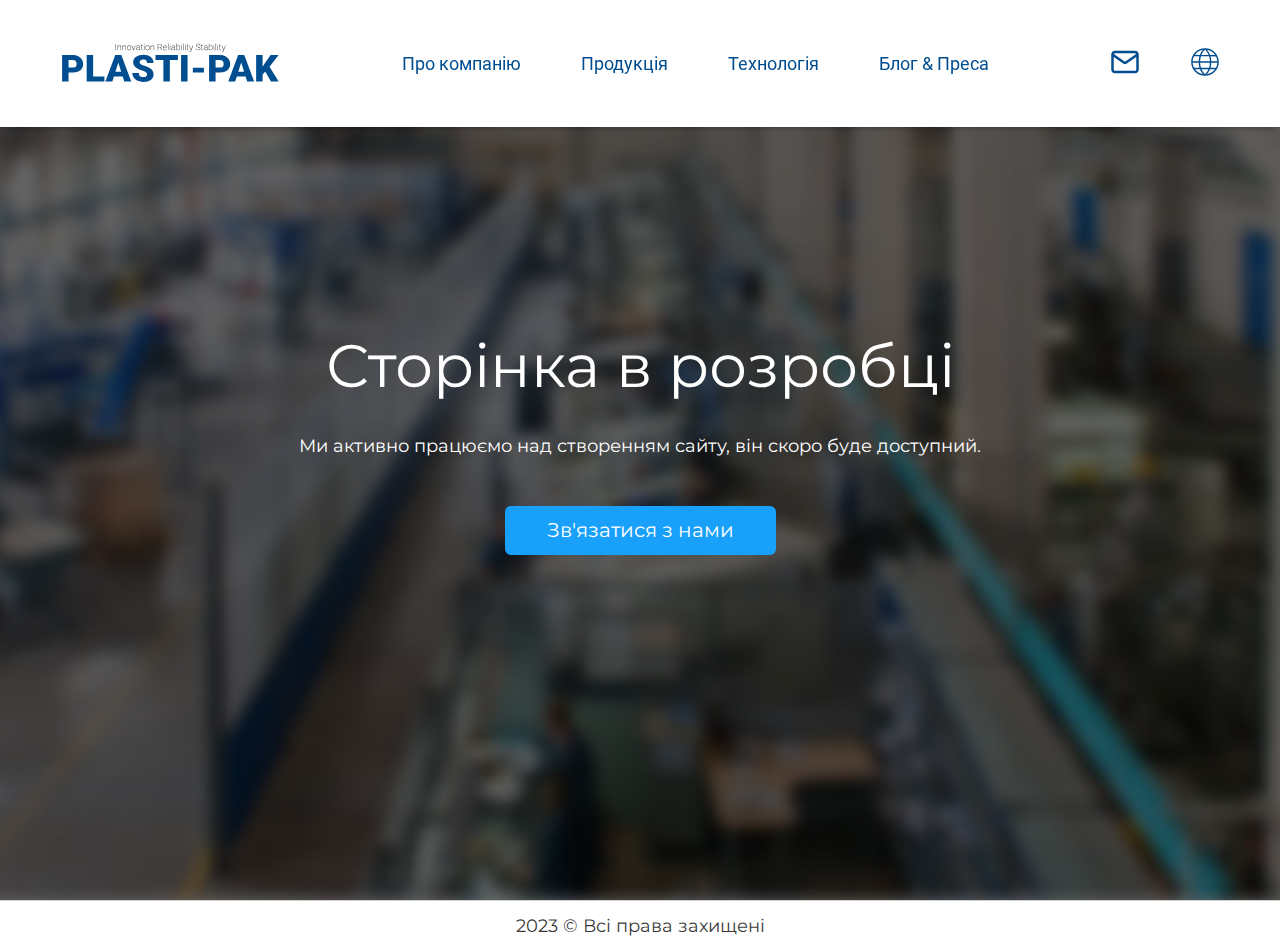
==== blog.html @ 3389eccc "commit" ====
<!DOCTYPE html>
<html lang="ru">

<head>
  <meta charset="UTF-8">
  <meta http-equiv="X-UA-Compatible" content="IE=edge">
  <meta name="viewport" content="width=device-width, initial-scale=1.0">
  <title>Plasti-Pak</title>
  <link rel="apple-touch-icon" sizes="180x180" href="./images/favicons/apple-touch-icon.png">
  <link rel="icon" type="image/png" sizes="32x32" href="./images/favicons/favicon-32x32.png">
  <link rel="icon" type="image/png" sizes="16x16" href="./images/favicons/favicon-16x16.png">
  <link rel="manifest" href="./images/favicons/site.webmanifest">
  <link rel="mask-icon" href="./images/favicons/safari-pinned-tab.svg" color="#004d90">
  <meta name="msapplication-TileColor" content="#004d90">
  <meta name="theme-color" content="#004d90">
  <link rel="stylesheet" href="css/blog.min.css">
</head>

<body>
  <div class="wrapper">
    <header class="header">
      <div class="container">
        <div class="header__inner">
          <a href="./index.html" class="header__logo logo">
            <img src="images/logo-short.svg" alt="Logo">
          </a>

          <nav class="menu one">
            <ul class="menu__list">
              <li class="menu__list-item">
                <a href="index.html" class="menu__list-link">
                  Про компанію
                </a>
              </li>
              <li class="menu__list-item">
                <a href="product.html" class="menu__list-link">
                  Продукція
                </a>
              </li>
              <li class="menu__list-item">
                <a href="technologies.html" class="menu__list-link">
                  Технологія
                </a>
              </li>
              <li class="menu__list-item">
                <a href="blog.html" class="menu__list-link">
                  Блог & Преса
                </a>
              </li>
            </ul>
          </nav>
          <div class="header__btns">
            <a href="" class="header__contact">
              <svg viewBox="0 0 24 24" fill="none" xmlns="http://www.w3.org/2000/svg">
                <path fill-rule="evenodd" clip-rule="evenodd"
                  d="M23 6V18C23 19.6523 21.6523 21 20 21H4C2.34772 21 1 19.6523 1 18V6C1 4.34315 2.34315 3 4 3H20C21.6569 3 23 4.34315 23 6ZM3.10658 5.55395C3.27196 5.22692 3.61204 5 4 5H20C20.388 5 20.728 5.22692 20.8934 5.55395L12 11.7793L3.10658 5.55395ZM3 7.92066L10.8531 13.4178C11.5417 13.8999 12.4583 13.8999 13.1469 13.4178L21 7.92066V18C21 18.5477 20.5477 19 20 19H4C3.45228 19 3 18.5477 3 18V7.92066Z"
                  fill="#004d90" />
              </svg>
            </a>
            <a href="" class="header__language">
              <svg fill="#004d90" viewBox="0 0 32 32" version="1.1" xmlns="http://www.w3.org/2000/svg">
                <path
                  d="M16 1.25c-8.146 0-14.75 6.604-14.75 14.75s6.604 14.75 14.75 14.75c8.146 0 14.75-6.604 14.75-14.75v0c-0.010-8.142-6.608-14.74-14.749-14.75h-0.001zM16.004 29.055c-1.6-1.439-2.871-3.21-3.709-5.209l-0.036-0.096h7.501c-0.865 2.1-2.142 3.874-3.741 5.292l-0.015 0.013zM11.715 22.25c-0.535-1.635-0.867-3.519-0.918-5.474l-0.001-0.026h10.408c-0.049 1.979-0.376 3.865-0.944 5.642l0.039-0.142zM2.788 16.75h6.49c0.047 1.976 0.347 3.863 0.87 5.655l-0.039-0.155h-5.787c-0.868-1.592-1.423-3.47-1.533-5.466l-0.002-0.034zM15.996 2.946c1.662 1.487 2.971 3.333 3.809 5.419l0.035 0.098-7.682-0.037c0.864-2.174 2.172-4.010 3.823-5.467l0.015-0.013zM20.356 9.966c0.492 1.571 0.799 3.383 0.848 5.258l0.001 0.026h-10.408c0.048-1.916 0.355-3.742 0.887-5.47l-0.038 0.143zM9.278 15.25h-6.49c0.11-1.977 0.641-3.806 1.502-5.433l-0.034 0.071 5.808 0.028c-0.456 1.587-0.74 3.418-0.786 5.307l-0.001 0.027zM22.722 16.75h6.49c-0.111 2.030-0.666 3.908-1.569 5.569l0.034-0.069h-5.787c0.484-1.637 0.785-3.524 0.831-5.474l0-0.026zM22.722 15.25c-0.046-1.896-0.325-3.706-0.808-5.432l0.037 0.155 5.848 0.028c0.794 1.525 1.304 3.316 1.411 5.214l0.002 0.035zM26.909 8.497l-5.441-0.026c-0.784-2.139-1.911-3.977-3.331-5.545l0.013 0.014c3.653 0.618 6.74 2.655 8.731 5.513l0.029 0.043zM13.85 2.941c-1.396 1.54-2.516 3.36-3.262 5.363l-0.038 0.115-5.381-0.026c2.019-2.845 5.073-4.84 8.602-5.441l0.078-0.011zM5.276 23.75h5.334c0.783 2.051 1.881 3.814 3.252 5.323l-0.012-0.014c-3.547-0.602-6.557-2.542-8.548-5.272l-0.026-0.038zM18.15 29.059c1.36-1.495 2.457-3.258 3.202-5.196l0.038-0.114h5.334c-2.017 2.768-5.027 4.708-8.496 5.298l-0.078 0.011z">
                </path>
              </svg>
            </a>
          </div>
          <div class="header__burger">
            <span></span>
          </div>
        </div>
      </div>
    </header>

    <main class="main">
      <div class="blog">
        <div class="container">
          <div class="blog__inner">
            <h1 class="blog__title">
              Сторінка в розробці
            </h1>
            <p class="blog__text">
              Ми активно працюємо над створенням сайту, він скоро буде доступний.
            </p>
            <a href="tel:+380673290939" class="blog__btn">
              Зв'язатися з нами
            </a>
          </div>
        </div>
      </div>
    </main>

    <footer class="footer">
      <div class="container">
        <div class="footer__inner">
          <p class="footer__text text">
            2023 &copy Всі права захищені
          </p>
        </div>
      </div>
    </footer>
  </div>
  <!-- <script src="js/swiper-bundle.min.js"></script> -->
  <script src="js/main.min.js"></script>
</body>

</html>
---- css/blog.min.css ----
@charset "UTF-8";
@font-face {
  font-family: swiper-icons;
  src: url("data:application/font-woff;charset=utf-8;base64, [base64]//wADZ2x5ZgAAAywAAADMAAAD2MHtryVoZWFkAAABbAAAADAAAAA2E2+eoWhoZWEAAAGcAAAAHwAAACQC9gDzaG10eAAAAigAAAAZAAAArgJkABFsb2NhAAAC0AAAAFoAAABaFQAUGG1heHAAAAG8AAAAHwAAACAAcABAbmFtZQAAA/gAAAE5AAACXvFdBwlwb3N0AAAFNAAAAGIAAACE5s74hXjaY2BkYGAAYpf5Hu/j+W2+MnAzMYDAzaX6QjD6/4//Bxj5GA8AuRwMYGkAPywL13jaY2BkYGA88P8Agx4j+/8fQDYfA1AEBWgDAIB2BOoAeNpjYGRgYNBh4GdgYgABEMnIABJzYNADCQAACWgAsQB42mNgYfzCOIGBlYGB0YcxjYGBwR1Kf2WQZGhhYGBiYGVmgAFGBiQQkOaawtDAoMBQxXjg/wEGPcYDDA4wNUA2CCgwsAAAO4EL6gAAeNpj2M0gyAACqxgGNWBkZ2D4/wMA+xkDdgAAAHjaY2BgYGaAYBkGRgYQiAHyGMF8FgYHIM3DwMHABGQrMOgyWDLEM1T9/w8UBfEMgLzE////P/5//f/V/xv+r4eaAAeMbAxwIUYmIMHEgKYAYjUcsDAwsLKxc3BycfPw8jEQA/[base64]/uznmfPFBNODM2K7MTQ45YEAZqGP81AmGGcF3iPqOop0r1SPTaTbVkfUe4HXj97wYE+yNwWYxwWu4v1ugWHgo3S1XdZEVqWM7ET0cfnLGxWfkgR42o2PvWrDMBSFj/IHLaF0zKjRgdiVMwScNRAoWUoH78Y2icB/yIY09An6AH2Bdu/UB+yxopYshQiEvnvu0dURgDt8QeC8PDw7Fpji3fEA4z/PEJ6YOB5hKh4dj3EvXhxPqH/SKUY3rJ7srZ4FZnh1PMAtPhwP6fl2PMJMPDgeQ4rY8YT6Gzao0eAEA409DuggmTnFnOcSCiEiLMgxCiTI6Cq5DZUd3Qmp10vO0LaLTd2cjN4fOumlc7lUYbSQcZFkutRG7g6JKZKy0RmdLY680CDnEJ+UMkpFFe1RN7nxdVpXrC4aTtnaurOnYercZg2YVmLN/d/gczfEimrE/fs/bOuq29Zmn8tloORaXgZgGa78yO9/cnXm2BpaGvq25Dv9S4E9+5SIc9PqupJKhYFSSl47+Qcr1mYNAAAAeNptw0cKwkAAAMDZJA8Q7OUJvkLsPfZ6zFVERPy8qHh2YER+3i/BP83vIBLLySsoKimrqKqpa2hp6+jq6RsYGhmbmJqZSy0sraxtbO3sHRydnEMU4uR6yx7JJXveP7WrDycAAAAAAAH//wACeNpjYGRgYOABYhkgZgJCZgZNBkYGLQZtIJsFLMYAAAw3ALgAeNolizEKgDAQBCchRbC2sFER0YD6qVQiBCv/H9ezGI6Z5XBAw8CBK/m5iQQVauVbXLnOrMZv2oLdKFa8Pjuru2hJzGabmOSLzNMzvutpB3N42mNgZGBg4GKQYzBhYMxJLMlj4GBgAYow/P/PAJJhLM6sSoWKfWCAAwDAjgbRAAB42mNgYGBkAIIbCZo5IPrmUn0hGA0AO8EFTQAA");
  font-weight: 400;
  font-style: normal;
}
:root {
  --swiper-theme-color: #007aff;
}
.swiper {
  margin-left: auto;
  margin-right: auto;
  position: relative;
  overflow: hidden;
  list-style: none;
  padding: 0;
  z-index: 1;
}
.swiper-vertical > .swiper-wrapper {
  flex-direction: column;
}
.swiper-wrapper {
  position: relative;
  width: 100%;
  height: 100%;
  z-index: 1;
  display: flex;
  transition-property: transform;
  box-sizing: content-box;
}
.swiper-android .swiper-slide,
.swiper-wrapper {
  transform: translate3d(0, 0, 0);
}
.swiper-pointer-events {
  touch-action: pan-y;
}
.swiper-pointer-events.swiper-vertical {
  touch-action: pan-x;
}
.swiper-slide {
  flex-shrink: 0;
  width: 100%;
  height: 100%;
  position: relative;
  transition-property: transform;
}
.swiper-slide-invisible-blank {
  visibility: hidden;
}
.swiper-autoheight,
.swiper-autoheight .swiper-slide {
  height: auto;
}
.swiper-autoheight .swiper-wrapper {
  align-items: flex-start;
  transition-property: transform, height;
}
.swiper-backface-hidden .swiper-slide {
  transform: translateZ(0);
  -webkit-backface-visibility: hidden;
  backface-visibility: hidden;
}
.swiper-3d,
.swiper-3d.swiper-css-mode .swiper-wrapper {
  perspective: 1200px;
}
.swiper-3d .swiper-cube-shadow,
.swiper-3d .swiper-slide,
.swiper-3d .swiper-slide-shadow,
.swiper-3d .swiper-slide-shadow-bottom,
.swiper-3d .swiper-slide-shadow-left,
.swiper-3d .swiper-slide-shadow-right,
.swiper-3d .swiper-slide-shadow-top,
.swiper-3d .swiper-wrapper {
  transform-style: preserve-3d;
}
.swiper-3d .swiper-slide-shadow,
.swiper-3d .swiper-slide-shadow-bottom,
.swiper-3d .swiper-slide-shadow-left,
.swiper-3d .swiper-slide-shadow-right,
.swiper-3d .swiper-slide-shadow-top {
  position: absolute;
  left: 0;
  top: 0;
  width: 100%;
  height: 100%;
  pointer-events: none;
  z-index: 10;
}
.swiper-3d .swiper-slide-shadow {
  background: rgba(0, 0, 0, 0.15);
}
.swiper-3d .swiper-slide-shadow-left {
  background-image: linear-gradient(
    to left,
    rgba(0, 0, 0, 0.5),
    rgba(0, 0, 0, 0)
  );
}
.swiper-3d .swiper-slide-shadow-right {
  background-image: linear-gradient(
    to right,
    rgba(0, 0, 0, 0.5),
    rgba(0, 0, 0, 0)
  );
}
.swiper-3d .swiper-slide-shadow-top {
  background-image: linear-gradient(
    to top,
    rgba(0, 0, 0, 0.5),
    rgba(0, 0, 0, 0)
  );
}
.swiper-3d .swiper-slide-shadow-bottom {
  background-image: linear-gradient(
    to bottom,
    rgba(0, 0, 0, 0.5),
    rgba(0, 0, 0, 0)
  );
}
.swiper-css-mode > .swiper-wrapper {
  overflow: auto;
  scrollbar-width: none;
  -ms-overflow-style: none;
}
.swiper-css-mode > .swiper-wrapper::-webkit-scrollbar {
  display: none;
}
.swiper-css-mode > .swiper-wrapper > .swiper-slide {
  scroll-snap-align: start start;
}
.swiper-horizontal.swiper-css-mode > .swiper-wrapper {
  scroll-snap-type: x mandatory;
}
.swiper-vertical.swiper-css-mode > .swiper-wrapper {
  scroll-snap-type: y mandatory;
}
.swiper-centered > .swiper-wrapper::before {
  content: "";
  flex-shrink: 0;
  order: 9999;
}
.swiper-centered.swiper-horizontal
  > .swiper-wrapper
  > .swiper-slide:first-child {
  margin-inline-start: var(--swiper-centered-offset-before);
}
.swiper-centered.swiper-horizontal > .swiper-wrapper::before {
  height: 100%;
  min-height: 1px;
  width: var(--swiper-centered-offset-after);
}
.swiper-centered.swiper-vertical > .swiper-wrapper > .swiper-slide:first-child {
  margin-block-start: var(--swiper-centered-offset-before);
}
.swiper-centered.swiper-vertical > .swiper-wrapper::before {
  width: 100%;
  min-width: 1px;
  height: var(--swiper-centered-offset-after);
}
.swiper-centered > .swiper-wrapper > .swiper-slide {
  scroll-snap-align: center center;
}
.swiper-virtual .swiper-slide {
  -webkit-backface-visibility: hidden;
  transform: translateZ(0);
}
.swiper-virtual.swiper-css-mode .swiper-wrapper::after {
  content: "";
  position: absolute;
  left: 0;
  top: 0;
  pointer-events: none;
}
.swiper-virtual.swiper-css-mode.swiper-horizontal .swiper-wrapper::after {
  height: 1px;
  width: var(--swiper-virtual-size);
}
.swiper-virtual.swiper-css-mode.swiper-vertical .swiper-wrapper::after {
  width: 1px;
  height: var(--swiper-virtual-size);
}
:root {
  --swiper-navigation-size: 44px;
}
.swiper-button-next,
.swiper-button-prev {
  position: absolute;
  top: 50%;
  width: calc(var(--swiper-navigation-size) / 44 * 27);
  height: var(--swiper-navigation-size);
  margin-top: calc(0px - (var(--swiper-navigation-size) / 2));
  z-index: 10;
  cursor: pointer;
  display: flex;
  align-items: center;
  justify-content: center;
  color: var(--swiper-navigation-color, var(--swiper-theme-color));
}
.swiper-button-next.swiper-button-disabled,
.swiper-button-prev.swiper-button-disabled {
  opacity: 0.35;
  cursor: auto;
  pointer-events: none;
}
.swiper-button-next.swiper-button-hidden,
.swiper-button-prev.swiper-button-hidden {
  opacity: 0;
  cursor: auto;
  pointer-events: none;
}
.swiper-navigation-disabled .swiper-button-next,
.swiper-navigation-disabled .swiper-button-prev {
  display: none !important;
}
.swiper-button-next:after,
.swiper-button-prev:after {
  font-family: swiper-icons;
  font-size: var(--swiper-navigation-size);
  text-transform: none !important;
  letter-spacing: 0;
  font-variant: initial;
  line-height: 1;
}
.swiper-button-prev,
.swiper-rtl .swiper-button-next {
  left: 10px;
  right: auto;
}
.swiper-button-prev:after,
.swiper-rtl .swiper-button-next:after {
  content: "prev";
}
.swiper-button-next,
.swiper-rtl .swiper-button-prev {
  right: 10px;
  left: auto;
}
.swiper-button-next:after,
.swiper-rtl .swiper-button-prev:after {
  content: "next";
}
.swiper-button-lock {
  display: none;
}
.swiper-pagination {
  position: absolute;
  text-align: center;
  transition: 0.3s opacity;
  transform: translate3d(0, 0, 0);
  z-index: 10;
}
.swiper-pagination.swiper-pagination-hidden {
  opacity: 0;
}
.swiper-pagination-disabled > .swiper-pagination,
.swiper-pagination.swiper-pagination-disabled {
  display: none !important;
}
.swiper-horizontal > .swiper-pagination-bullets,
.swiper-pagination-bullets.swiper-pagination-horizontal,
.swiper-pagination-custom,
.swiper-pagination-fraction {
  bottom: 10px;
  left: 0;
  width: 100%;
}
.swiper-pagination-bullets-dynamic {
  overflow: hidden;
  font-size: 0;
}
.swiper-pagination-bullets-dynamic .swiper-pagination-bullet {
  transform: scale(0.33);
  position: relative;
}
.swiper-pagination-bullets-dynamic .swiper-pagination-bullet-active {
  transform: scale(1);
}
.swiper-pagination-bullets-dynamic .swiper-pagination-bullet-active-main {
  transform: scale(1);
}
.swiper-pagination-bullets-dynamic .swiper-pagination-bullet-active-prev {
  transform: scale(0.66);
}
.swiper-pagination-bullets-dynamic .swiper-pagination-bullet-active-prev-prev {
  transform: scale(0.33);
}
.swiper-pagination-bullets-dynamic .swiper-pagination-bullet-active-next {
  transform: scale(0.66);
}
.swiper-pagination-bullets-dynamic .swiper-pagination-bullet-active-next-next {
  transform: scale(0.33);
}
.swiper-pagination-bullet {
  width: var(
    --swiper-pagination-bullet-width,
    var(--swiper-pagination-bullet-size, 8px)
  );
  height: var(
    --swiper-pagination-bullet-height,
    var(--swiper-pagination-bullet-size, 8px)
  );
  display: inline-block;
  border-radius: 50%;
  background: var(--swiper-pagination-bullet-inactive-color, #000);
  opacity: var(--swiper-pagination-bullet-inactive-opacity, 0.2);
}
button.swiper-pagination-bullet {
  border: none;
  margin: 0;
  padding: 0;
  box-shadow: none;
  -webkit-appearance: none;
  appearance: none;
}
.swiper-pagination-clickable .swiper-pagination-bullet {
  cursor: pointer;
}
.swiper-pagination-bullet:only-child {
  display: none !important;
}
.swiper-pagination-bullet-active {
  opacity: var(--swiper-pagination-bullet-opacity, 1);
  background: var(--swiper-pagination-color, var(--swiper-theme-color));
}
.swiper-pagination-vertical.swiper-pagination-bullets,
.swiper-vertical > .swiper-pagination-bullets {
  right: 10px;
  top: 50%;
  transform: translate3d(0, -50%, 0);
}
.swiper-pagination-vertical.swiper-pagination-bullets .swiper-pagination-bullet,
.swiper-vertical > .swiper-pagination-bullets .swiper-pagination-bullet {
  margin: var(--swiper-pagination-bullet-vertical-gap, 6px) 0;
  display: block;
}
.swiper-pagination-vertical.swiper-pagination-bullets.swiper-pagination-bullets-dynamic,
.swiper-vertical
  > .swiper-pagination-bullets.swiper-pagination-bullets-dynamic {
  top: 50%;
  transform: translateY(-50%);
  width: 8px;
}
.swiper-pagination-vertical.swiper-pagination-bullets.swiper-pagination-bullets-dynamic
  .swiper-pagination-bullet,
.swiper-vertical
  > .swiper-pagination-bullets.swiper-pagination-bullets-dynamic
  .swiper-pagination-bullet {
  display: inline-block;
  transition: 0.2s transform, 0.2s top;
}
.swiper-horizontal > .swiper-pagination-bullets .swiper-pagination-bullet,
.swiper-pagination-horizontal.swiper-pagination-bullets
  .swiper-pagination-bullet {
  margin: 0 var(--swiper-pagination-bullet-horizontal-gap, 4px);
}
.swiper-horizontal
  > .swiper-pagination-bullets.swiper-pagination-bullets-dynamic,
.swiper-pagination-horizontal.swiper-pagination-bullets.swiper-pagination-bullets-dynamic {
  left: 50%;
  transform: translateX(-50%);
  white-space: nowrap;
}
.swiper-horizontal
  > .swiper-pagination-bullets.swiper-pagination-bullets-dynamic
  .swiper-pagination-bullet,
.swiper-pagination-horizontal.swiper-pagination-bullets.swiper-pagination-bullets-dynamic
  .swiper-pagination-bullet {
  transition: 0.2s transform, 0.2s left;
}
.swiper-horizontal.swiper-rtl
  > .swiper-pagination-bullets-dynamic
  .swiper-pagination-bullet {
  transition: 0.2s transform, 0.2s right;
}
.swiper-pagination-progressbar {
  background: rgba(0, 0, 0, 0.25);
  position: absolute;
}
.swiper-pagination-progressbar .swiper-pagination-progressbar-fill {
  background: var(--swiper-pagination-color, var(--swiper-theme-color));
  position: absolute;
  left: 0;
  top: 0;
  width: 100%;
  height: 100%;
  transform: scale(0);
  transform-origin: left top;
}
.swiper-rtl .swiper-pagination-progressbar .swiper-pagination-progressbar-fill {
  transform-origin: right top;
}
.swiper-horizontal > .swiper-pagination-progressbar,
.swiper-pagination-progressbar.swiper-pagination-horizontal,
.swiper-pagination-progressbar.swiper-pagination-vertical.swiper-pagination-progressbar-opposite,
.swiper-vertical
  > .swiper-pagination-progressbar.swiper-pagination-progressbar-opposite {
  width: 100%;
  height: 4px;
  left: 0;
  top: 0;
}
.swiper-horizontal
  > .swiper-pagination-progressbar.swiper-pagination-progressbar-opposite,
.swiper-pagination-progressbar.swiper-pagination-horizontal.swiper-pagination-progressbar-opposite,
.swiper-pagination-progressbar.swiper-pagination-vertical,
.swiper-vertical > .swiper-pagination-progressbar {
  width: 4px;
  height: 100%;
  left: 0;
  top: 0;
}
.swiper-pagination-lock {
  display: none;
}
.swiper-scrollbar {
  border-radius: 10px;
  position: relative;
  -ms-touch-action: none;
  background: rgba(0, 0, 0, 0.1);
}
.swiper-scrollbar-disabled > .swiper-scrollbar,
.swiper-scrollbar.swiper-scrollbar-disabled {
  display: none !important;
}
.swiper-horizontal > .swiper-scrollbar,
.swiper-scrollbar.swiper-scrollbar-horizontal {
  position: absolute;
  left: 1%;
  bottom: 3px;
  z-index: 50;
  height: 5px;
  width: 98%;
}
.swiper-scrollbar.swiper-scrollbar-vertical,
.swiper-vertical > .swiper-scrollbar {
  position: absolute;
  right: 3px;
  top: 1%;
  z-index: 50;
  width: 5px;
  height: 98%;
}
.swiper-scrollbar-drag {
  height: 100%;
  width: 100%;
  position: relative;
  background: rgba(0, 0, 0, 0.5);
  border-radius: 10px;
  left: 0;
  top: 0;
}
.swiper-scrollbar-cursor-drag {
  cursor: move;
}
.swiper-scrollbar-lock {
  display: none;
}
.swiper-zoom-container {
  width: 100%;
  height: 100%;
  display: flex;
  justify-content: center;
  align-items: center;
  text-align: center;
}
.swiper-zoom-container > canvas,
.swiper-zoom-container > img,
.swiper-zoom-container > svg {
  max-width: 100%;
  max-height: 100%;
  object-fit: contain;
}
.swiper-slide-zoomed {
  cursor: move;
}
.swiper-lazy-preloader {
  width: 42px;
  height: 42px;
  position: absolute;
  left: 50%;
  top: 50%;
  margin-left: -21px;
  margin-top: -21px;
  z-index: 10;
  transform-origin: 50%;
  box-sizing: border-box;
  border: 4px solid var(--swiper-preloader-color, var(--swiper-theme-color));
  border-radius: 50%;
  border-top-color: transparent;
}
.swiper-watch-progress .swiper-slide-visible .swiper-lazy-preloader,
.swiper:not(.swiper-watch-progress) .swiper-lazy-preloader {
  animation: swiper-preloader-spin 1s infinite linear;
}
.swiper-lazy-preloader-white {
  --swiper-preloader-color: #fff;
}
.swiper-lazy-preloader-black {
  --swiper-preloader-color: #000;
}
@keyframes swiper-preloader-spin {
  0% {
    transform: rotate(0);
  }
  100% {
    transform: rotate(360deg);
  }
}
.swiper .swiper-notification {
  position: absolute;
  left: 0;
  top: 0;
  pointer-events: none;
  opacity: 0;
  z-index: -1000;
}
.swiper-free-mode > .swiper-wrapper {
  transition-timing-function: ease-out;
  margin: 0 auto;
}
.swiper-grid > .swiper-wrapper {
  flex-wrap: wrap;
}
.swiper-grid-column > .swiper-wrapper {
  flex-wrap: wrap;
  flex-direction: column;
}
.swiper-fade.swiper-free-mode .swiper-slide {
  transition-timing-function: ease-out;
}
.swiper-fade .swiper-slide {
  pointer-events: none;
  transition-property: opacity;
}
.swiper-fade .swiper-slide .swiper-slide {
  pointer-events: none;
}
.swiper-fade .swiper-slide-active,
.swiper-fade .swiper-slide-active .swiper-slide-active {
  pointer-events: auto;
}
.swiper-cube {
  overflow: visible;
}
.swiper-cube .swiper-slide {
  pointer-events: none;
  -webkit-backface-visibility: hidden;
  backface-visibility: hidden;
  z-index: 1;
  visibility: hidden;
  transform-origin: 0 0;
  width: 100%;
  height: 100%;
}
.swiper-cube .swiper-slide .swiper-slide {
  pointer-events: none;
}
.swiper-cube.swiper-rtl .swiper-slide {
  transform-origin: 100% 0;
}
.swiper-cube .swiper-slide-active,
.swiper-cube .swiper-slide-active .swiper-slide-active {
  pointer-events: auto;
}
.swiper-cube .swiper-slide-active,
.swiper-cube .swiper-slide-next,
.swiper-cube .swiper-slide-next + .swiper-slide,
.swiper-cube .swiper-slide-prev {
  pointer-events: auto;
  visibility: visible;
}
.swiper-cube .swiper-slide-shadow-bottom,
.swiper-cube .swiper-slide-shadow-left,
.swiper-cube .swiper-slide-shadow-right,
.swiper-cube .swiper-slide-shadow-top {
  z-index: 0;
  -webkit-backface-visibility: hidden;
  backface-visibility: hidden;
}
.swiper-cube .swiper-cube-shadow {
  position: absolute;
  left: 0;
  bottom: 0;
  width: 100%;
  height: 100%;
  opacity: 0.6;
  z-index: 0;
}
.swiper-cube .swiper-cube-shadow:before {
  content: "";
  background: #000;
  position: absolute;
  left: 0;
  top: 0;
  bottom: 0;
  right: 0;
  filter: blur(50px);
}
.swiper-flip {
  overflow: visible;
}
.swiper-flip .swiper-slide {
  pointer-events: none;
  -webkit-backface-visibility: hidden;
  backface-visibility: hidden;
  z-index: 1;
}
.swiper-flip .swiper-slide .swiper-slide {
  pointer-events: none;
}
.swiper-flip .swiper-slide-active,
.swiper-flip .swiper-slide-active .swiper-slide-active {
  pointer-events: auto;
}
.swiper-flip .swiper-slide-shadow-bottom,
.swiper-flip .swiper-slide-shadow-left,
.swiper-flip .swiper-slide-shadow-right,
.swiper-flip .swiper-slide-shadow-top {
  z-index: 0;
  -webkit-backface-visibility: hidden;
  backface-visibility: hidden;
}
.swiper-creative .swiper-slide {
  -webkit-backface-visibility: hidden;
  backface-visibility: hidden;
  overflow: hidden;
  transition-property: transform, opacity, height;
}
.swiper-cards {
  overflow: visible;
}
.swiper-cards .swiper-slide {
  transform-origin: center bottom;
  -webkit-backface-visibility: hidden;
  backface-visibility: hidden;
  overflow: hidden;
}
@font-face {
  font-family: Montserrat-Medium;
  font-display: swap;
  src: url(../fonts/Montserrat-Medium.woff) format("woff"),
    url(../fonts/Montserrat-Medium.woff2) format("woff2");
  font-weight: 500;
  font-style: normal;
}
@font-face {
  font-family: Montserrat;
  font-display: swap;
  src: url(../fonts/Montserrat-Regular.woff) format("woff"),
    url(../fonts/Montserrat-Regular.woff2) format("woff2");
  font-weight: 400;
  font-style: normal;
}
@font-face {
  font-family: Roboto;
  font-display: swap;
  src: url(../fonts/Roboto-Regular.woff) format("woff"),
    url(../fonts/Roboto-Regular.woff2) format("woff2");
  font-weight: 400;
  font-style: normal;
}
@font-face {
  font-family: Montserrat;
  font-display: swap;
  src: url(../fonts/Montserrat-Bold.woff) format("woff"),
    url(../fonts/Montserrat-Bold.woff2) format("woff2");
  font-weight: 700;
  font-style: normal;
}
* {
  padding: 0;
  margin: 0;
  border: 0;
}
*,
:after,
:before {
  -webkit-box-sizing: border-box;
  box-sizing: border-box;
}
:active,
:focus {
  outline: 0;
}
a:active,
a:focus {
  outline: 0;
}
aside,
footer,
header,
nav {
  display: block;
}
body,
html {
  height: 100%;
  width: 100%;
  font-size: 100%;
  line-height: 1;
  font-size: 14px;
  -ms-text-size-adjust: 100%;
  -moz-text-size-adjust: 100%;
  -webkit-text-size-adjust: 100%;
}
button,
input,
textarea {
  font-family: inherit;
}
input::-ms-clear {
  display: none;
}
button {
  cursor: pointer;
}
button::-moz-focus-inner {
  padding: 0;
  border: 0;
}
a,
a:visited {
  text-decoration: none;
}
a:hover {
  text-decoration: none;
}
ul li {
  list-style: none;
}
img {
  vertical-align: top;
}
h1,
h2,
h3,
h4,
h5,
h6 {
  font-size: inherit;
  font-weight: 400;
} /*! normalize.css v8.0.1 | MIT License | github.com/necolas/normalize.css */
html {
  line-height: 1.15;
  -webkit-text-size-adjust: 100%;
}
body {
  margin: 0;
}
main {
  display: block;
}
h1 {
  font-size: 2em;
  margin: 0.67em 0;
}
hr {
  -webkit-box-sizing: content-box;
  box-sizing: content-box;
  height: 0;
  overflow: visible;
}
pre {
  font-family: monospace, monospace;
  font-size: 1em;
}
a {
  background-color: transparent;
}
abbr[title] {
  border-bottom: none;
  text-decoration: underline;
  -webkit-text-decoration: underline dotted;
  text-decoration: underline dotted;
}
b,
strong {
  font-weight: bolder;
}
code,
kbd,
samp {
  font-family: monospace, monospace;
  font-size: 1em;
}
small {
  font-size: 80%;
}
sub,
sup {
  font-size: 75%;
  line-height: 0;
  position: relative;
  vertical-align: baseline;
}
sub {
  bottom: -0.25em;
}
sup {
  top: -0.5em;
}
img {
  border-style: none;
}
button,
input,
optgroup,
select,
textarea {
  font-family: inherit;
  font-size: 100%;
  line-height: 1.15;
  margin: 0;
}
button,
input {
  overflow: visible;
}
button,
select {
  text-transform: none;
}
[type="button"],
[type="reset"],
[type="submit"],
button {
  -webkit-appearance: button;
}
[type="button"]::-moz-focus-inner,
[type="reset"]::-moz-focus-inner,
[type="submit"]::-moz-focus-inner,
button::-moz-focus-inner {
  border-style: none;
  padding: 0;
}
[type="button"]:-moz-focusring,
[type="reset"]:-moz-focusring,
[type="submit"]:-moz-focusring,
button:-moz-focusring {
  outline: 1px dotted ButtonText;
}
fieldset {
  padding: 0.35em 0.75em 0.625em;
}
legend {
  -webkit-box-sizing: border-box;
  box-sizing: border-box;
  color: inherit;
  display: table;
  max-width: 100%;
  padding: 0;
  white-space: normal;
}
progress {
  vertical-align: baseline;
}
textarea {
  overflow: auto;
}
[type="checkbox"],
[type="radio"] {
  -webkit-box-sizing: border-box;
  box-sizing: border-box;
  padding: 0;
}
[type="number"]::-webkit-inner-spin-button,
[type="number"]::-webkit-outer-spin-button {
  height: auto;
}
[type="search"] {
  -webkit-appearance: textfield;
  outline-offset: -2px;
}
[type="search"]::-webkit-search-decoration {
  -webkit-appearance: none;
}
::-webkit-file-upload-button {
  -webkit-appearance: button;
  font: inherit;
}
details {
  display: block;
}
summary {
  display: list-item;
}
template {
  display: none;
}
[hidden] {
  display: none;
}
html {
  height: 100%;
}
h1,
h2,
h3,
h4,
h5,
h6 {
  margin: 0;
  padding: 0;
}
body {
  height: 100%;
  font-family: Roboto;
  font-size: 18px;
  font-weight: 400;
  line-height: 20px;
  color: #000;
}
body._lock {
  overflow: hidden;
}
.container {
  width: 100%;
  max-width: 1200px;
  margin: 0 auto;
  padding: 0 20px;
}
.wrapper {
  display: -webkit-box;
  display: -ms-flexbox;
  display: flex;
  -webkit-box-orient: vertical;
  -webkit-box-direction: normal;
  -ms-flex-direction: column;
  flex-direction: column;
  min-height: 100%;
}
.main {
  -webkit-box-flex: 1;
  -ms-flex: 1 0 auto;
  flex: 1 0 auto;
}
.footer {
  -webkit-box-flex: 0;
  -ms-flex: 0 0 auto;
  flex: 0 0 auto;
}
.title {
  font-weight: 400;
  font-size: 42px;
  line-height: 52px;
  line-height: 52px;
  color: #004d90;
  text-align: center;
  text-transform: uppercase;
  margin-bottom: 40px;
}
.subtitle {
  font-family: Montserrat;
  font-weight: 700;
  font-size: 24px;
  line-height: 36px;
  color: #000;
}
.text {
  font-family: Montserrat;
  font-weight: 400;
  font-size: 18px;
  line-height: 30px;
  color: rgba(0, 0, 0, 0.8);
}
.block-wrapper {
  display: -webkit-box;
  display: -ms-flexbox;
  display: flex;
  -webkit-box-align: center;
  -ms-flex-align: center;
  align-items: center;
  gap: 80px;
}
.header {
  position: fixed;
  width: 100%;
  top: 0;
  left: 0;
  background-color: #fff;
  z-index: 100;
  -webkit-box-shadow: 0 6px 4px -4px rgba(0, 0, 0, 0.2);
  box-shadow: 0 6px 4px -4px rgba(0, 0, 0, 0.2);
}
.header__inner {
  display: -webkit-box;
  display: -ms-flexbox;
  display: flex;
  -webkit-box-align: center;
  -ms-flex-align: center;
  align-items: center;
  -webkit-box-pack: justify;
  -ms-flex-pack: justify;
  justify-content: space-between;
  padding: 40px 0;
}
.header__burger {
  display: none;
}
.logo {
  position: relative;
  z-index: 10;
}
.logo img {
  max-width: 100%;
  width: 220px;
}
.menu {
  padding: 0 20px;
}
.menu__arrow {
  display: none;
}
body._touch .menu__arrow {
  display: block;
  width: 16px;
  height: 16px;
  -webkit-transition: -webkit-transform 0.2s ease-in-out;
  transition: -webkit-transform 0.2s ease-in-out;
  -o-transition: transform 0.2s ease-in-out;
  transition: transform 0.2s ease-in-out;
  transition: transform 0.2s ease-in-out, -webkit-transform 0.2s ease-in-out;
}
.menu__list-item {
  position: relative;
}
body._touch .menu__list-item {
  display: -webkit-box;
  display: -ms-flexbox;
  display: flex;
  -webkit-box-align: center;
  -ms-flex-align: center;
  align-items: center;
  -webkit-column-gap: 6px;
  -moz-column-gap: 6px;
  column-gap: 6px;
}
body._pc .menu__list-item {
  padding: 10px 0;
}
body._pc .menu__list-item:hover .menu__sub-list {
  -webkit-transform: translate(0, 0);
  -ms-transform: translate(0, 0);
  transform: translate(0, 0);
  opacity: 1;
  visibility: visible;
  pointer-events: all;
}
body._touch .menu__list-item._active .menu__sub-list {
  -webkit-transform: translate(0, 0);
  -ms-transform: translate(0, 0);
  transform: translate(0, 0);
  opacity: 1;
  visibility: visible;
  pointer-events: all;
}
body._touch .menu__list-item._active .menu__arrow {
  -webkit-transform: rotate(-180deg);
  -ms-transform: rotate(-180deg);
  transform: rotate(-180deg);
}
.menu__list-link {
  font-weight: 400;
  font-size: 18px;
  line-height: 27px;
  color: #004d90;
  -webkit-transition: all 0.2s ease-in-out;
  -o-transition: all 0.2s ease-in-out;
  transition: all 0.2s ease-in-out;
}
.menu__list-link:hover {
  color: #18a0fb;
}
body._touch .menu__list-link {
  -webkit-box-flex: 1;
  -ms-flex: 1 1 auto;
  flex: 1 1 auto;
}
.menu__sub-list {
  position: absolute;
  top: 100%;
  left: 0;
  background-color: #fff;
  min-width: 200px;
  -webkit-box-shadow: 0 0 9px 2px rgba(0, 0, 0, 0.15);
  box-shadow: 0 0 9px 2px rgba(0, 0, 0, 0.15);
}
.menu__sub-item {
  -webkit-transition: all 0.2s ease-in-out;
  -o-transition: all 0.2s ease-in-out;
  transition: all 0.2s ease-in-out;
}
.menu__sub-item:hover {
  background-color: #004d90;
}
.menu__sub-item:hover .menu__sub-link {
  color: #fff;
}
.menu__sub-link {
  display: -webkit-box;
  display: -ms-flexbox;
  display: flex;
  font-weight: 400;
  font-size: 18px;
  line-height: 27px;
  color: #004d90;
  -webkit-transition: color 0.2s ease-in-out;
  -o-transition: color 0.2s ease-in-out;
  transition: color 0.2s ease-in-out;
  padding: 10px;
}
.header__btns {
  display: -webkit-box;
  display: -ms-flexbox;
  display: flex;
  -webkit-box-align: center;
  -ms-flex-align: center;
  align-items: center;
  -webkit-column-gap: 50px;
  -moz-column-gap: 50px;
  column-gap: 50px;
  z-index: 10;
}
.header__contact svg {
  width: 30px;
}
.header__contact svg path {
  -webkit-transition: all 0.2s ease-in-out;
  -o-transition: all 0.2s ease-in-out;
  transition: all 0.2s ease-in-out;
}
.header__contact:hover svg path {
  fill: #18a0fb;
}
.header__language svg {
  width: 30px;
}
.header__language svg path {
  -webkit-transition: all 0.2s ease-in-out;
  -o-transition: all 0.2s ease-in-out;
  transition: all 0.2s ease-in-out;
}
.header__language:hover svg path {
  fill: #18a0fb;
}
.blog {
  position: relative;
}
.blog:before {
  content: "";
  position: absolute;
  width: 100%;
  height: 100vh;
  background-image: url(../images/about.jpg);
  background-position: center;
  background-repeat: no-repeat;
  background-size: cover;
  -webkit-filter: brightness(40%);
  filter: brightness(40%);
}
.blog__inner {
  position: relative;
  z-index: 10;
  height: 100vh;
  display: -webkit-box;
  display: -ms-flexbox;
  display: flex;
  -webkit-box-orient: vertical;
  -webkit-box-direction: normal;
  -ms-flex-direction: column;
  flex-direction: column;
  -webkit-box-align: center;
  -ms-flex-align: center;
  align-items: center;
  -webkit-box-pack: center;
  -ms-flex-pack: center;
  justify-content: center;
}
.blog__title {
  font-family: Montserrat;
  color: #fff;
  text-align: center;
  line-height: 40px;
  font-size: 60px;
  margin-bottom: 50px;
}
.blog__text {
  font-family: Montserrat;
  color: #fff;
  text-align: center;
  font-size: 18px;
  margin-bottom: 50px;
}
.blog__btn {
  padding: 12px 40px;
  font-family: Montserrat;
  font-weight: 500;
  font-size: 20px;
  line-height: 21px;
  border-radius: 6px;
  color: #fff;
  display: inline-block;
  background-color: #18a0fb;
  border: 2px solid #18a0fb;
  -webkit-transition: all 0.2s ease-in-out;
  -o-transition: all 0.2s ease-in-out;
  transition: all 0.2s ease-in-out;
}
.blog__btn:hover {
  color: #fff;
  background-color: transparent;
  border: 2px solid #fff;
}
.footer {
  border-top: 1px solid #d1d1d1;
}
.footer__inner {
  display: -webkit-box;
  display: -ms-flexbox;
  display: flex;
  -webkit-box-align: center;
  -ms-flex-align: center;
  align-items: center;
  -webkit-box-pack: center;
  -ms-flex-pack: center;
  justify-content: center;
  padding: 10px 0;
}
.footer__text {
  font-size: 18px;
}
@media (min-width: 1015px) {
  .menu__list {
    display: -webkit-box;
    display: -ms-flexbox;
    display: flex;
    -webkit-box-align: center;
    -ms-flex-align: center;
    align-items: center;
    -webkit-column-gap: 60px;
    -moz-column-gap: 60px;
    column-gap: 60px;
  }
  .menu__sub-list {
    -webkit-transform: translate(0, 10px);
    -ms-transform: translate(0, 10px);
    transform: translate(0, 10px);
    opacity: 0;
    visibility: hidden;
    pointer-events: none;
    -webkit-transition: all 0.2s ease-in-out;
    -o-transition: all 0.2s ease-in-out;
    transition: all 0.2s ease-in-out;
  }
}
@media (max-width: 1200px) {
  .title {
    font-size: calc(35px + 7 * ((100vw - 320px) / 880));
  }
  .title {
    line-height: calc(25px + 27 * ((100vw - 320px) / 880));
  }
  .title {
    margin-bottom: calc(25px + 15 * ((100vw - 320px) / 880));
  }
  .block-wrapper {
    gap: calc(20px + 60 * ((100vw - 320px) / 880));
  }
  .logo img {
    width: calc(130px + 90 * ((100vw - 320px) / 880));
  }
  .header__btns {
    -webkit-column-gap: calc(15px + 35 * ((100vw - 320px) / 880));
    -moz-column-gap: calc(15px + 35 * ((100vw - 320px) / 880));
    column-gap: calc(15px + 35 * ((100vw - 320px) / 880));
  }
  .header__contact svg {
    width: calc(20px + 10 * ((100vw - 320px) / 880));
  }
  .header__language svg {
    width: calc(20px + 10 * ((100vw - 320px) / 880));
  }
  .blog__title {
    font-size: calc(30px + 30 * ((100vw - 320px) / 880));
  }
  .blog__title {
    margin-bottom: calc(25px + 25 * ((100vw - 320px) / 880));
  }
  .blog__text {
    font-size: calc(16px + 2 * ((100vw - 320px) / 880));
  }
  .blog__text {
    margin-bottom: calc(25px + 25 * ((100vw - 320px) / 880));
  }
  .blog__btn {
    font-size: calc(15px + 5 * ((100vw - 320px) / 880));
  }
  .footer__text {
    font-size: calc(13px + 5 * ((100vw - 320px) / 880));
  }
}
@media (max-width: 1100px) {
  .block-wrapper {
    -webkit-box-orient: vertical;
    -webkit-box-direction: normal;
    -ms-flex-direction: column;
    flex-direction: column;
  }
}
@media (max-width: 1030px) {
  .menu__list-link {
    font-size: 16px;
  }
  .menu__sub-link {
    font-size: 16px;
  }
}
@media (max-width: 1014px) {
  body._pc .menu__list-item._active .menu__sub-list {
    -webkit-transform: translate(0, 0);
    -ms-transform: translate(0, 0);
    transform: translate(0, 0);
    opacity: 1;
    visibility: visible;
    pointer-events: all;
  }
  body._pc .menu__list-item._active .menu__arrow {
    -webkit-transform: rotate(-180deg);
    -ms-transform: rotate(-180deg);
    transform: rotate(-180deg);
  }
  body._pc .menu__arrow {
    display: block;
    width: 16px;
    height: 16px;
    -webkit-transition: -webkit-transform 0.2s ease-in-out;
    transition: -webkit-transform 0.2s ease-in-out;
    -o-transition: transform 0.2s ease-in-out;
    transition: transform 0.2s ease-in-out;
    transition: transform 0.2s ease-in-out, -webkit-transform 0.2s ease-in-out;
  }
  body._pc .menu__list-item {
    display: -webkit-box;
    display: -ms-flexbox;
    display: flex;
    -webkit-box-align: center;
    -ms-flex-align: center;
    align-items: center;
    -webkit-column-gap: 6px;
    -moz-column-gap: 6px;
    column-gap: 6px;
  }
  body._pc .menu__list-link {
    -webkit-box-flex: 1;
    -ms-flex: 1 1 auto;
    flex: 1 1 auto;
  }
  .header__burger {
    z-index: 10;
    display: block;
    position: relative;
    width: 30px;
    height: 22px;
    cursor: pointer;
  }
  .header__burger span,
  .header__burger::after,
  .header__burger::before {
    position: absolute;
    left: 0;
    height: 3px;
    width: 100%;
    -webkit-transition: all 0.3s ease-in-out;
    -o-transition: all 0.3s ease-in-out;
    transition: all 0.3s ease-in-out;
    background-color: #004d90;
    border-radius: 1px;
  }
  .header__burger::after,
  .header__burger::before {
    content: "";
  }
  .header__burger::before {
    top: 0;
  }
  .header__burger::after {
    bottom: 0;
  }
  .header__burger span {
    top: 50%;
    -webkit-transform: scale(1) translateY(-50%);
    -ms-transform: scale(1) translateY(-50%);
    transform: scale(1) translateY(-50%);
  }
  .header__burger._active span {
    -webkit-transform: scale(0);
    -ms-transform: scale(0);
    transform: scale(0);
  }
  .header__burger._active::before {
    top: 50%;
    -webkit-transform: rotate(-45deg) translateY(-50%);
    -ms-transform: rotate(-45deg) translateY(-50%);
    transform: rotate(-45deg) translateY(-50%);
  }
  .header__burger._active::after {
    bottom: 50%;
    -webkit-transform: rotate(45deg) translateY(50%);
    -ms-transform: rotate(45deg) translateY(50%);
    transform: rotate(45deg) translateY(50%);
  }
  .menu {
    position: fixed;
    top: -100%;
    left: 0;
    width: 100%;
    height: 100%;
    background-color: #fff;
    -webkit-transition: top 0.2s ease-in-out;
    -o-transition: top 0.2s ease-in-out;
    transition: top 0.2s ease-in-out;
    padding: 145px 20px 20px 20px;
    overflow: auto;
  }
  .menu::before {
    content: "";
    position: fixed;
    width: 100%;
    top: 0;
    left: 0;
    height: 122px;
    background-color: #fff;
    z-index: 10;
    -webkit-box-shadow: 0 6px 4px -4px rgba(0, 0, 0, 0.2);
    box-shadow: 0 6px 4px -4px rgba(0, 0, 0, 0.2);
  }
  .menu._active {
    top: 0;
  }
  .menu__list-item {
    -ms-flex-wrap: wrap;
    flex-wrap: wrap;
  }
  .menu__list-item:not(:last-child) {
    margin-bottom: 35px;
  }
  .menu__list-item._active .menu__sub-list {
    display: block;
  }
  .menu__list-link {
    font-size: 25px;
  }
  .menu__sub-list {
    position: relative;
    margin-top: 20px;
    -webkit-box-flex: 1;
    -ms-flex: 1 1 100%;
    flex: 1 1 100%;
    display: none;
  }
  .menu__sub-link {
    font-size: 20px;
    padding: 15px;
  }
}
@media (max-width: 1014px) and (max-width: 1200px) {
  .menu::before {
    height: calc(104px + 18 * ((100vw - 320px) / 880));
  }
}
@media (max-width: 576px) {
  .blog__btn {
    padding: 10px 35px;
  }
}
@media (min-width: 1015px) and (max-width: 1200px) {
  .menu__list {
    -webkit-column-gap: calc(10px + 50 * ((100vw - 320px) / 880));
    -moz-column-gap: calc(10px + 50 * ((100vw - 320px) / 880));
    column-gap: calc(10px + 50 * ((100vw - 320px) / 880));
  }
}
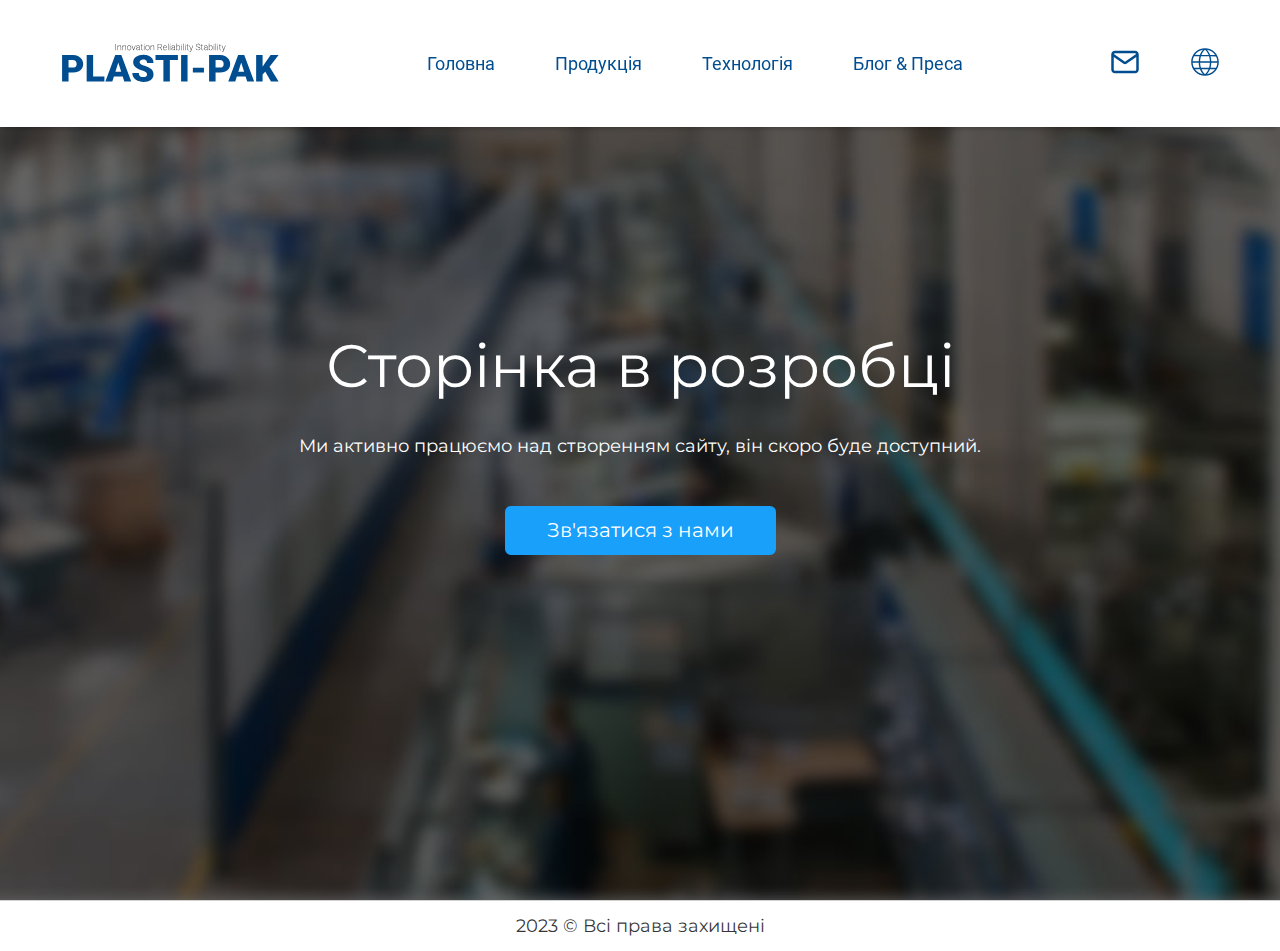
==== commit 4cbaa8c2: "Update blog.html" ====
--- a/blog.html
+++ b/blog.html
@@ -29,7 +29,7 @@
             <ul class="menu__list">
               <li class="menu__list-item">
                 <a href="index.html" class="menu__list-link">
-                  Про компанію
+                  Головна
                 </a>
               </li>
               <li class="menu__list-item">
@@ -82,7 +82,7 @@
             <p class="blog__text">
               Ми активно працюємо над створенням сайту, він скоро буде доступний.
             </p>
-            <a href="tel:+380673290939" class="blog__btn">
+            <a href="tel:+380936532337" class="blog__btn">
               Зв'язатися з нами
             </a>
           </div>
@@ -104,4 +104,4 @@
   <script src="js/main.min.js"></script>
 </body>
 
-</html>+</html>
